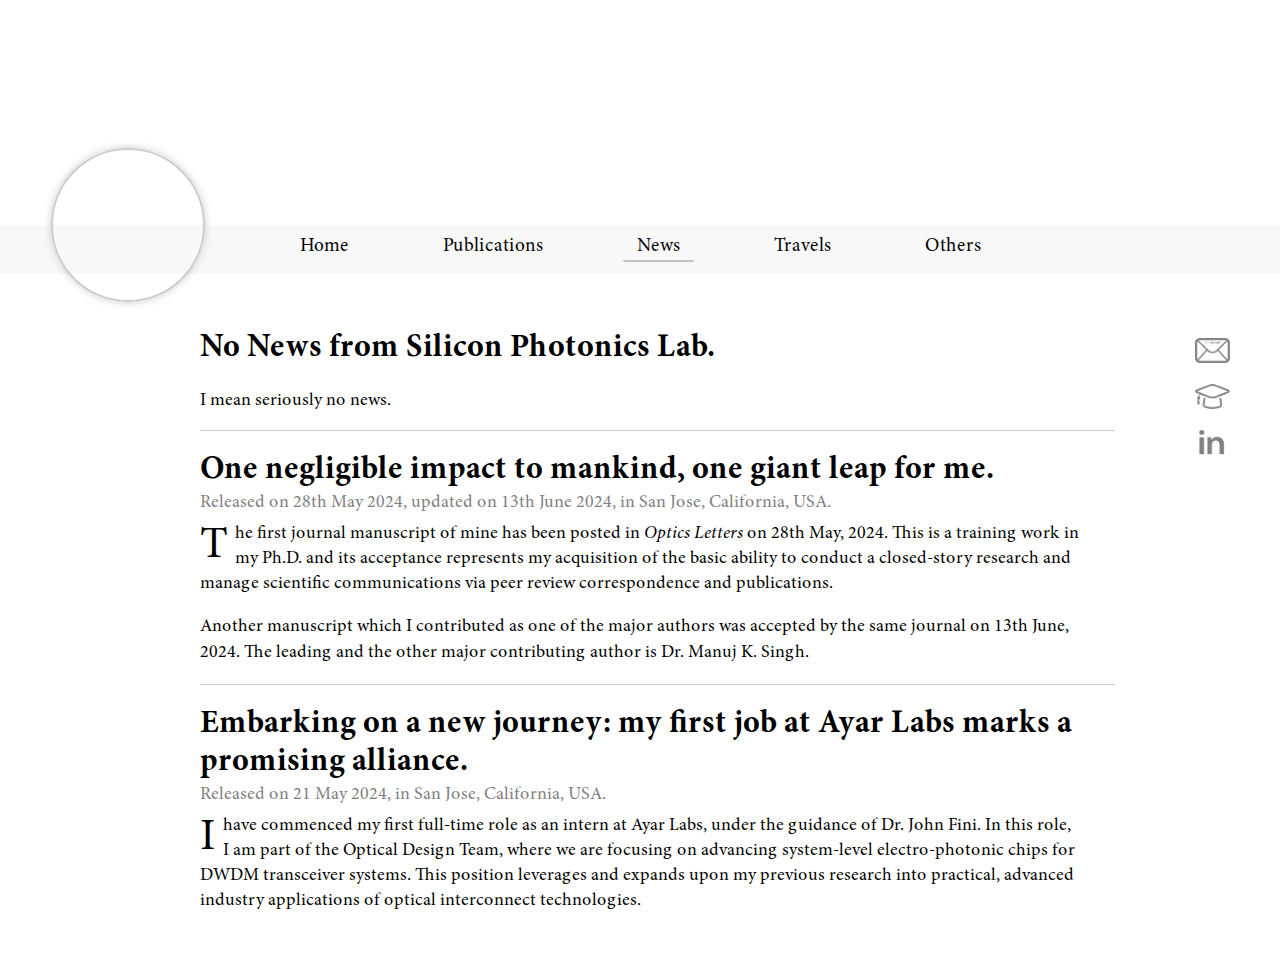
==== news/news.html @ a9f44f97 "correct errors and update OL filter" ====
<!DOCTYPE html>
<html lang="en">
<head>
<meta charset="UTF-8">
<title>Xinchang Zhang 张新畅</title>
<link rel="icon" href="../233.png" type="image/png">
<style>
    @font-face {
    font-family: 'myfont';
    src: url('../font/myfont-Regular.woff2') format('woff2');
    font-weight: normal;
    font-style: normal;
    }

    @font-face {
    font-family: 'myfont';
    src: url('../font/myfont-Bold.woff2') format('woff2');
    font-weight: bold;
    font-style: normal;
    }
    @font-face {
    font-family: 'myfont';
    src: url('../font/myfont-It.woff2') format('woff2');
    font-weight: normal;
    font-style: italic;
    }

    body, html {
        margin: 0;
        padding: 0;
        height: 100%;
        font-family: myfont, sans-serif; /* Set the font to Arial */
    }
    .hero {
        background-image: url('home/background_home_placeholder.png');
        height: 25%;
        background-position: center;
        background-repeat: no-repeat;
        background-size: cover;
        position: relative;
        display: flex;
        flex-direction: column;
        justify-content: center;
        align-items: center;
        color: white;
        font-size: 2em;
        text-align: center;
    }
    .hero p {
        margin: 0;
        padding: 0 0 10px 0; /* Adjust padding to reduce line space */
    }
    .hero h1 {
        margin: 0;
        padding: 0;
    }
   
    .profile-pic {
        position: absolute;
        top: 100%;
        left: 10%;
        transform: translate(-50%, -50%);
        border-radius: 50%;
        width: 150px;
        height: 150px;
        border: 2px solid #ccc; /* 添加淡灰色边框 */
        box-shadow: 0 0 8px #ccc; /* 添加淡灰色外发光效果 */
    }
    .hidden-text {
        display: none;
    }
    
    
    
    
    
        /* 网址导航 */
        nav {
            background: #f8f8f8;
            padding: 0px 10px;
            text-align: center;
            white-space: nowrap; /* Prevents wrapping of nav items by default */
        }
        nav a {
        position: relative;
        text-decoration: none;
        margin: 6px 30px; /*上下，左右*/
        padding: 4px 15px; /*文本与边框，内部概念*/
        color: black;
        font-size: 1.2em;
        border-radius: 4px;
        overflow: hidden; /* Ensures the pseudo-element doesn't extend outside the link */
        display: inline-block; /* Necessary for proper positioning of pseudo-elements */
        }
    


    /*控制按钮下方的bar*/
    nav a::before {
        content: '';
        position: absolute;
        bottom: 0px;
        left: 50%;
        background-color: black;
        transform: translateX(-50%) scaleX(0); /* 初始状态：中心压缩 */
        width: 100%; /* 设置宽度为100%，但初始状态由于scaleX(0)不可见 */
        height: 2.5px; /* 下划线的厚度 */
        transition: transform 0.3s ease, background-color 0.3s ease; /* 动画效果应用于变换属性和背景颜色 */
    }

    nav a:hover::before, nav a.active::before {
        transform: translateX(-50%) scaleX(1); /* 悬停或激活时展开 */
        background-color: #c3c2c2; /* 悬停或激活时颜色变黑 */
    }

    nav a:hover, nav a.active {
        text-decoration: none;  /* 也确保悬停或激活状态下没有下划线 */
        /*background-color: #c3c2c2;  /* 可选：在悬停或激活时更改背景颜色 */
    }

    nav a.active {
        background-color: transparent; /* Optional: remove the background color when active */
    }

    /* 设置一般的链接*/
    a {
            color:#1B457B; /* 设置链接颜色为蓝色 */
        }   

   

    .content {
        display: none; /* Initially hide all content */
        width: 950px; /* 设置固定宽度 */
    /*    max-width: 100%; /* 确保宽度不超过视口宽度 */
        overflow: hidden; /* 隐藏超出部分 */
        text-align: left; /* 文本左对齐 */
        padding: 35px; /* 添加内边距 */
        box-sizing: border-box; /* 包括内边距和边框在内的总宽度 */
        margin: 0 auto; /* 上下边距为0，自动调整左右边距来居中 */
        }

        .content p {
        font-size: 18px; /* 设置段落文本的字体大小 */
        }

        #home-content hr {
        width: 587px; /* 设置横线的宽度为600px */
        border: 0; /* 移除默认边框 */
        height: 1.5px; /* 设置横线的高度 */
        background-color: #ccc; /* 设置横线的颜色 */
        margin: 20px auto; /* 上下边距为20px，水平居中 */
        }

        .secondary-hr {
        width: 950px; /* 设置横线的宽度为600px */
        border: 0; /* 移除默认边框 */
        height: 1px; /* 设置横线的高度 */
        background-color: #ccc; /* 设置横线的颜色 */
        margin: 10px auto; /* 上下边距为20px，水平居中 */
        }




    .active-content {
        display: block; /* Only show active content */
    }
    /* Media Query to handle resizing and wrapping */
    @media (max-width: 700px) {
        nav {
            white-space: normal; /* Allow wrapping */
        }
        nav a {
            display: inline-block; /* Ensures proper line breaks */
            width: 35%; /* Adjust width to ensure two items per line */
        }
    }
    .tooltip {
        position: absolute;
        background-color: black;
        color: white;
        padding: 5px 10px;
        border-radius: 6px;
        display: none; /* Initially hide the tooltip */
        z-index: 1000;
        left: 150%; /* Adjust based on tooltip position */
        top: -10px; /* Adjust based on tooltip position */
    }

    /* Paper的容器*/
    .content-box {
        width: 950px; /* 设置容器的宽度 */
        margin: 0 auto; /* 居中显示 */
        position: relative; /* 设置相对定位，便于内部元素定位 */
        padding: 0px; /* 添加内边距 */
        box-sizing: border-box; /* 边框和内边距包含在宽度内 */
        display: flex; /* 使用flex布局 */
        align-items: flex-start; /* 子项沿交叉轴的起点对齐 */
    }

    .text-content {
        max-width: 710px; /* 设置文本最大宽度 */
    }

    .right-aligned-image {
        margin-left: auto; /* 设置左边距为自动，推动图片到右边 */
        margin-right: 40px; /* 自动左边距推动到右边 */
        width: 180px; /* 设置图片宽度，根据实际需要调整 */
    }
   

    
/* 分章节样式调整 */

#home-content p {
    line-height: 1.6; /* 通常的好的行间距从1.4到1.6不等 */
}


#publications-content h1 {
    margin-bottom: 5px; /* 默认可能是20px或更多，根据需要调整 */
    /* margin-top: auto  */

}

.publication-info {
    font-size: 0.2em;
    color: grey;
    text-align: left;
    margin-top: -20px; /* Adjust as needed to align properly */
    margin-bottom: -10px; /* Space before the article starts */
}

.news-body .large-initial {
    font-size: 2.5em; /* Adjust size as needed */
    float: left;
    line-height: 1.1;
    margin-right: 7px; /* Space between the large initial and rest of the text */
    color: black; /* Optional: change the color if needed */
}

.news-body {
    line-height: 1.4;  /* This sets the line spacing. Adjust the value as needed. */
}

.nav-logos {
    position: fixed; /* 固定定位，使logos总是可见 */
    right: 50px;     /* 距离屏幕右侧10px */
    top: 37.5%;        /* 距离屏幕顶部20%的位置开始 */
    display: flex;
    flex-direction: column; /* 让logo竖直排列 */
    align-items: center;    /* 中心对齐logo */
    z-index: 1000;          /* 确保logo在最前面 */
}

.nav-logos img {
    margin-bottom: 15px; /* logo之间的垂直间距 */
    width: auto;         /* 设定logo的宽度 */
    height: 25px;        /* 自动调整高度以保持比例 */
}
    
</style>
<script>

window.onload = function() {
    // Ensure the publications content is shown when the page loads
    showContent('news');  
    updateActiveLink('news');
};
window.onhashchange = function() {
    route();  // 当URL哈希改变时，重新路由以更新内容
};





function route() {
    var hash = window.location.hash.slice(1) || 'home'; // 从哈希中移除'#'并设置默认为'home'
    hideAllContents();
    showContent(hash);
    updateActiveLink(hash);
}

function hideAllContents() {
    document.querySelectorAll('.content').forEach(content => {
        content.classList.remove('active-content');
    });
}

function showContent(page) {
    var contentId = page + '-content';
    var content = document.getElementById(contentId);
    if(content) {
        content.classList.add('active-content');
    }

    // 控制背景图和标题显示
    if (page === 'home') {
        changeBackground('../home/background_home.png');
        document.querySelector('.hero p').style.display = 'block';
        document.querySelector('.hero h1').style.display = 'block';
    } else {
        changeBackground('../'+ page + '/background_' + page + '.jpg');
        document.querySelector('.hero p').style.display = 'none';
        document.querySelector('.hero h1').style.display = 'none';
    }
}

function updateActiveLink(page) {
    var links = document.querySelectorAll('nav a');
    links.forEach(link => {
        if (link.href.includes(page)) { // Check if the link href includes the page hash or identifier
            link.classList.add('active');
        } else {
            link.classList.remove('active');
        }
    });
}


function changeLanguage(language) {
    alert('Language changed to ' + language);
}


function changeBackground(imageFile) {
    document.querySelector('.hero').style.backgroundImage = "url('" + imageFile + "')";
}


function updateActiveLink(page) {
    var links = document.querySelectorAll('nav a');
    links.forEach(link => {
        if(link.id === page + '-link') {
            link.classList.add('active');
        } else {
            link.classList.remove('active');
        }
    });
}


function checkNavWrap() {
    var nav = document.querySelector('nav');
    var profilePic = document.querySelector('.profile-pic');
    if (nav.getBoundingClientRect().left < profilePic.getBoundingClientRect().right) {
        nav.style.flexWrap = 'wrap'; // Apply wrap if overlapping
    }
}
var hoverTimer; // Timer to check hover duration

function showTooltip(event) {
    hoverTimer = setTimeout(function() {
        var tooltip = document.createElement('div');
        tooltip.className = 'tooltip';
        tooltip.textContent = 'This photo was taken at Boeing Everett Factory, Everett, WA. The background is the vertical stabilizer of B747-8F airplane.';
        document.body.appendChild(tooltip);
        tooltip.style.display = 'block';
        tooltip.style.left = event.clientX + 'px';
        tooltip.style.top = (event.clientY - 40) + 'px'; // Position slightly above the cursor
    }, 3000); // 3000 milliseconds equals 3 seconds
}

function hideTooltip() {
    clearTimeout(hoverTimer); // Clear the timer when mouse moves away
    var tooltips = document.querySelectorAll('.tooltip');
    tooltips.forEach(function(tooltip) {
        tooltip.remove(); // Remove the tooltip from DOM
    });
}
</script>
</head>
<body>
<div class="hero">
    <img src="../home/profilephoto.jpg" alt="Profile Photo" class="profile-pic" onmouseover="showTooltip(event)" onmouseout="hideTooltip()">
    <p>Welcome to visit the homepage of</p>
    <h1>XINCHANG ZHANG</h1>
</div>

<div class="nav-logos" style=" flex-direction: column;">
    <a href="mailto: xinchangece@gmail.com" target="_blank"><img src="../general_elements/email.png" alt="Email Logo"></a>
    <a href="https://scholar.google.com/citations?hl=en&user=9fIvuNIAAAAJ&view_op=list_works&sortby=pubdate" target="_blank"><img src="../general_elements/gs.png" alt="GS Logo"></a>
    <a href="https://www.linkedin.com/in/xinchang-zhang-82a285232?utm_source=share&utm_campaign=share_via&utm_content=profile&utm_medium=ios_app" target="_blank"><img src="../general_elements/in.png" alt="LinkedIn Logo"></a>
</div>

<!--格式声明内容结束  格式声明内容结束  格式声明内容结束  格式声明内容结束  格式声明内容结束  格式声明内容结束  格式声明内容结束  格式声明内容结束  格式声明内容结束  格式声明内容结束  格式声明内容结束  格式声明内容结束  格式声明内容结束  格式声明内容结束-->
<!--格式声明内容结束  格式声明内容结束  格式声明内容结束  格式声明内容结束  格式声明内容结束  格式声明内容结束  格式声明内容结束  格式声明内容结束  格式声明内容结束  格式声明内容结束  格式声明内容结束  格式声明内容结束  格式声明内容结束  格式声明内容结束-->
<!--格式声明内容结束  格式声明内容结束  格式声明内容结束  格式声明内容结束  格式声明内容结束  格式声明内容结束  格式声明内容结束  格式声明内容结束  格式声明内容结束  格式声明内容结束  格式声明内容结束  格式声明内容结束  格式声明内容结束  格式声明内容结束-->
<!--格式声明内容结束  格式声明内容结束  格式声明内容结束  格式声明内容结束  格式声明内容结束  格式声明内容结束  格式声明内容结束  格式声明内容结束  格式声明内容结束  格式声明内容结束  格式声明内容结束  格式声明内容结束  格式声明内容结束  格式声明内容结束-->
<!--格式声明内容结束  格式声明内容结束  格式声明内容结束  格式声明内容结束  格式声明内容结束  格式声明内容结束  格式声明内容结束  格式声明内容结束  格式声明内容结束  格式声明内容结束  格式声明内容结束  格式声明内容结束  格式声明内容结束  格式声明内容结束-->
<!--格式声明内容结束  格式声明内容结束  格式声明内容结束  格式声明内容结束  格式声明内容结束  格式声明内容结束  格式声明内容结束  格式声明内容结束  格式声明内容结束  格式声明内容结束  格式声明内容结束  格式声明内容结束  格式声明内容结束  格式声明内容结束-->


         <!--增加新页面：参考这里的test格式，并修改对应所有的test字样-->
<nav>
    <a href="../index.html" id="home-link">Home</a>
    <a href="../publications/publications.html" id="publications-link">Publications</a>
    <a href="../news/news.html" id="news-link">News</a>
    <a href="../travels/travels.html" id="travels-link">Travels</a>
    <a href="../others/others.html" id="others-link">Others</a>


    <!-- <a href="#test" id="test-link">Test</a> -->

</nav>




<!--News Page Text   News Page Text   News Page Text   News Page Text-->
<!--News Page Text   News Page Text   News Page Text   News Page Text--> 
<!--News Page Text   News Page Text   News Page Text   News Page Text--> 

<div id="news-content" class="content">
    <h1>No News from Silicon Photonics Lab.</h1>
    <p>I mean seriously no news.</p>

    <hr class="secondary-hr">

    <h1>One negligible impact to mankind, one giant leap for me.</h1>
    <p class="publication-info">Released on 28th May 2024, updated on 13th June 2024, in San Jose, California, USA.</p>
    <p class="news-body"><span class="large-initial">T</span>he first journal manuscript of mine has been posted in <i>Optics Letters</i> on 28th May, 2024. This is a training work in my Ph.D. and its acceptance represents my acquisition of the basic ability to conduct a closed-story research and manage scientific communications via peer review correspondence and publications. </p>
    <p class="news-body">Another manuscript which I contributed as one of the major authors was accepted by the same journal on 13th June, 2024. The leading and the other major contributing author is Dr. Manuj K. Singh.</p>

    <hr class="secondary-hr">

    <h1>Embarking on a new journey: my first job at Ayar Labs marks a promising alliance.</h1>
    <p class="publication-info">Released on 21 May 2024, in San Jose, California, USA.</p>
    <p class="news-body"><span class="large-initial">I</span> have commenced my first full-time role as an intern at Ayar Labs, under the guidance of Dr. John Fini. In this role, I am part of the Optical Design Team, where we are focusing on advancing system-level electro-photonic chips for DWDM transceiver systems. This position leverages and expands upon my previous research into practical, advanced industry applications of optical interconnect technologies.</p>
</div>

</body>
</html>
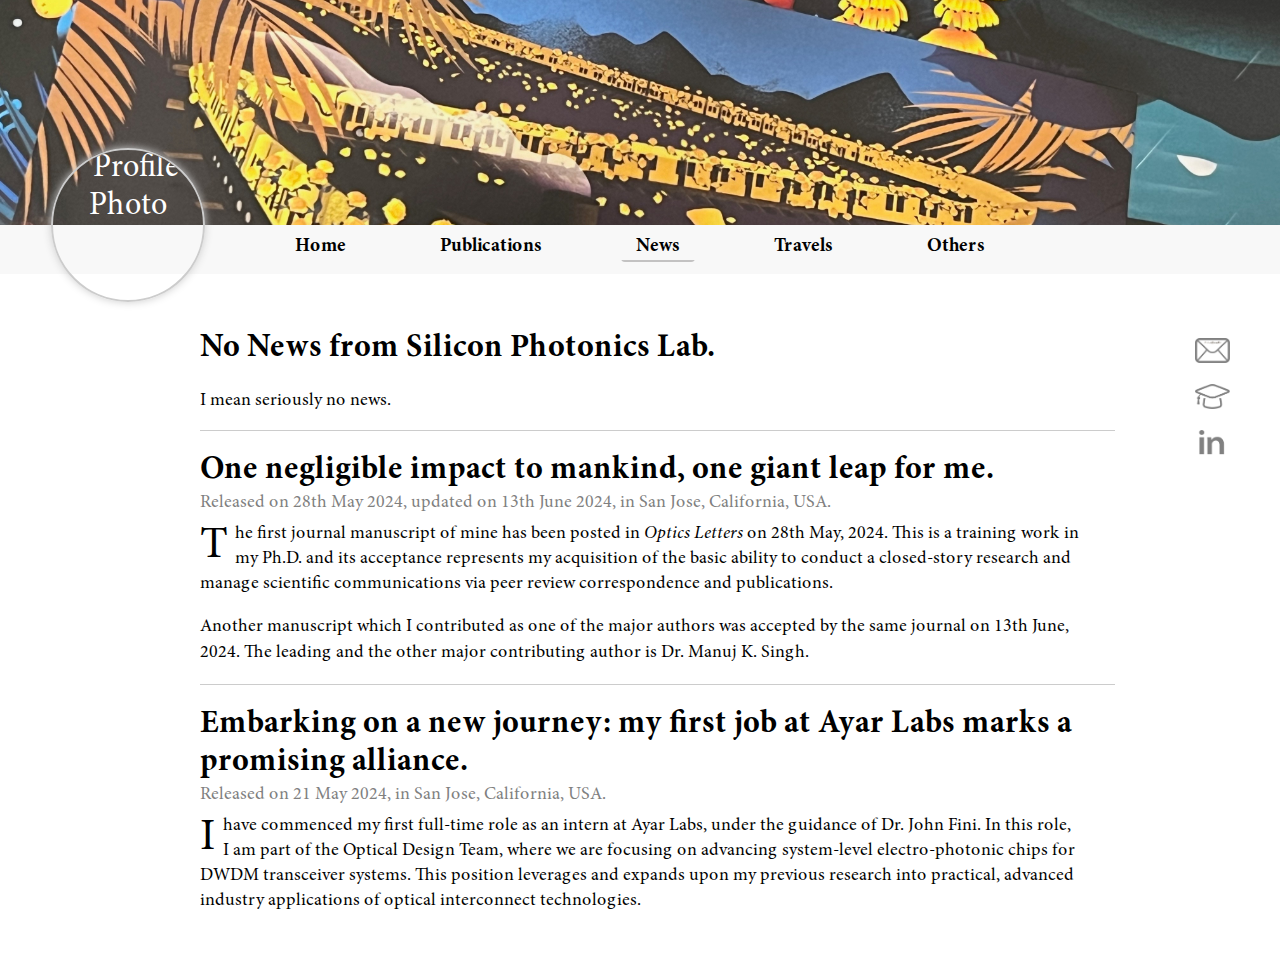
==== commit 930a8a50: "udpate apperance" ====
--- a/news/news.html
+++ b/news/news.html
@@ -394,14 +394,13 @@
 
 
          <!--增加新页面：参考这里的test格式，并修改对应所有的test字样-->
+
 <nav>
-    <a href="../index.html" id="home-link">Home</a>
-    <a href="../publications/publications.html" id="publications-link">Publications</a>
-    <a href="../news/news.html" id="news-link">News</a>
-    <a href="../travels/travels.html" id="travels-link">Travels</a>
-    <a href="../others/others.html" id="others-link">Others</a>
-
-
+    <a href="../index.html" id="home-link"><strong>Home</strong></a>
+    <a href="../publications/publications.html" id="publications-link"><strong>Publications</strong></a>
+    <a href="../news/news.html" id="news-link"><strong>News</strong></a>
+    <a href="../travels/travels.html" id="travels-link"><strong>Travels</strong></a>
+    <a href="../others/others.html" id="others-link"><strong>Others</strong></a>
     <!-- <a href="#test" id="test-link">Test</a> -->
 
 </nav>
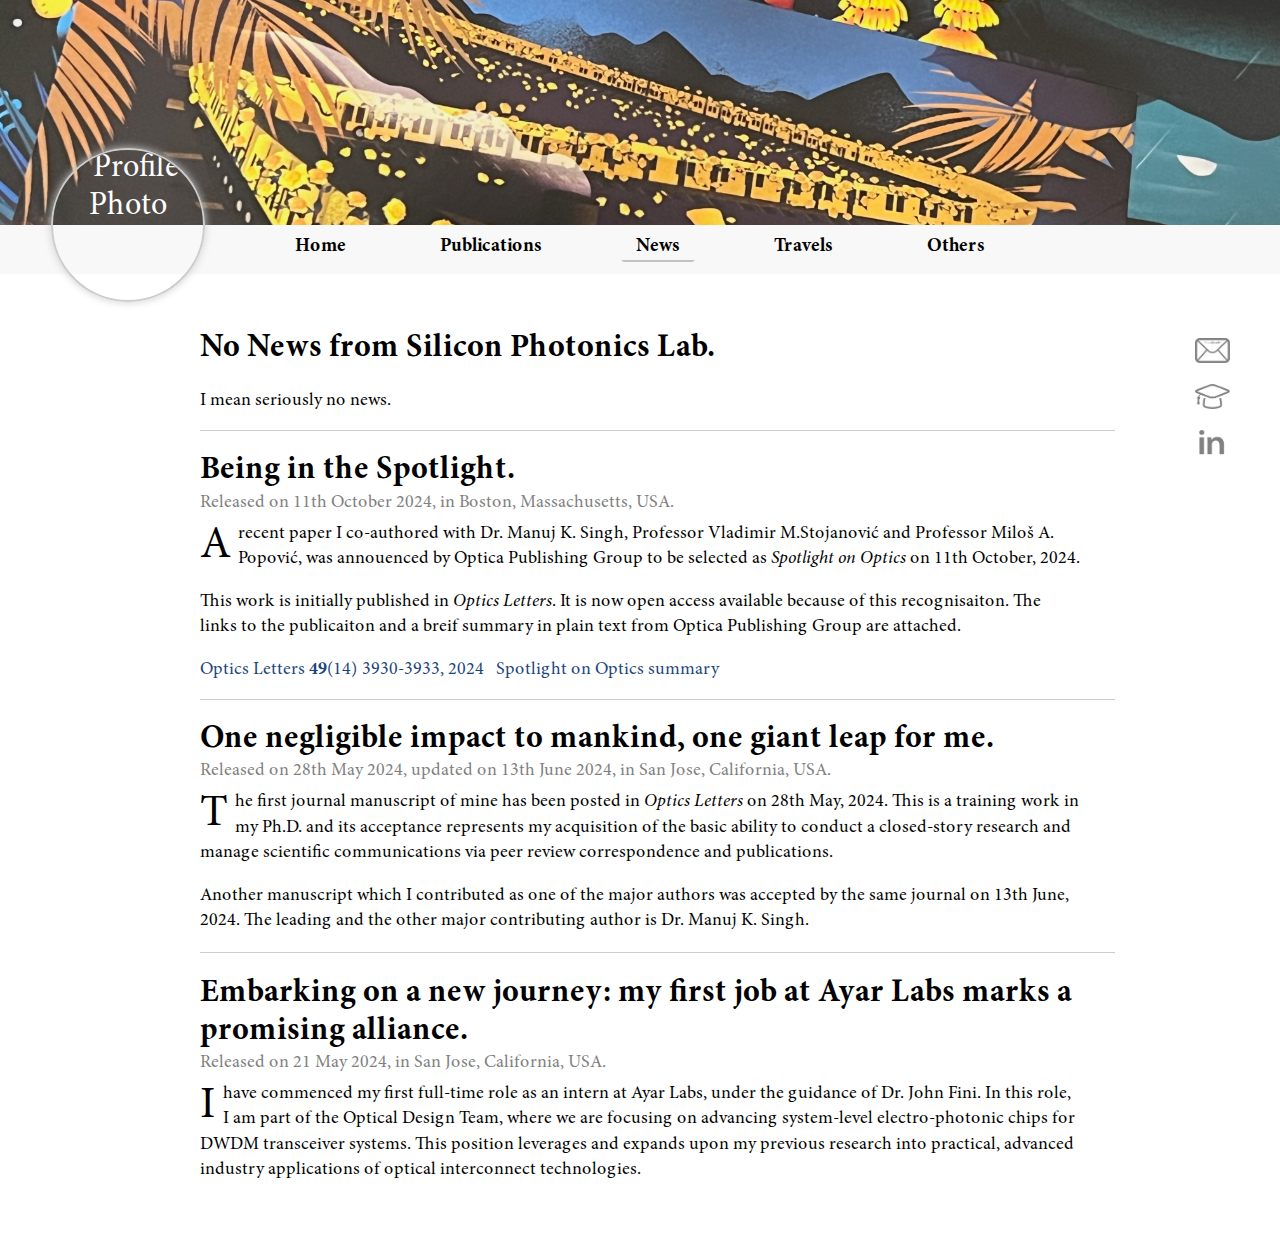
==== commit 6e0fc759: "add news of Spolt-on-optics" ====
--- a/news/news.html
+++ b/news/news.html
@@ -418,6 +418,15 @@
 
     <hr class="secondary-hr">
 
+    <h1>Being in the Spotlight.</h1>
+    <p class="publication-info">Released on 11th October 2024, in Boston, Massachusetts, USA.</p>
+    <p class="news-body"><span class="large-initial">A</span> recent paper I co-authored with Dr. Manuj K. Singh, Professor Vladimir M.Stojanović and Professor Miloš A. Popović, was annouenced by Optica Publishing Group to be selected as <i>Spotlight on Optics</i> on 11th October, 2024. </p>
+    <p class="news-body">This work is initially published in <i>Optics Letters</i>. It is now open access available because of this recognisaiton. The links to the publicaiton and a breif summary in plain text from Optica Publishing Group are attached. </p>
+    <p><a href="https://doi.org/10.1364/OL.528080" target="_blank" style="text-decoration: none;">Optics Letters <strong>49</strong>(14) 3930-3933, 2024</a> &nbsp; <a href="https://opg.optica.org/spotlight/summary.cfm?id=553189" target="_blank" style="text-decoration: none;"> Spotlight on Optics summary</a></p>
+    
+
+    <hr class="secondary-hr">
+
     <h1>One negligible impact to mankind, one giant leap for me.</h1>
     <p class="publication-info">Released on 28th May 2024, updated on 13th June 2024, in San Jose, California, USA.</p>
     <p class="news-body"><span class="large-initial">T</span>he first journal manuscript of mine has been posted in <i>Optics Letters</i> on 28th May, 2024. This is a training work in my Ph.D. and its acceptance represents my acquisition of the basic ability to conduct a closed-story research and manage scientific communications via peer review correspondence and publications. </p>
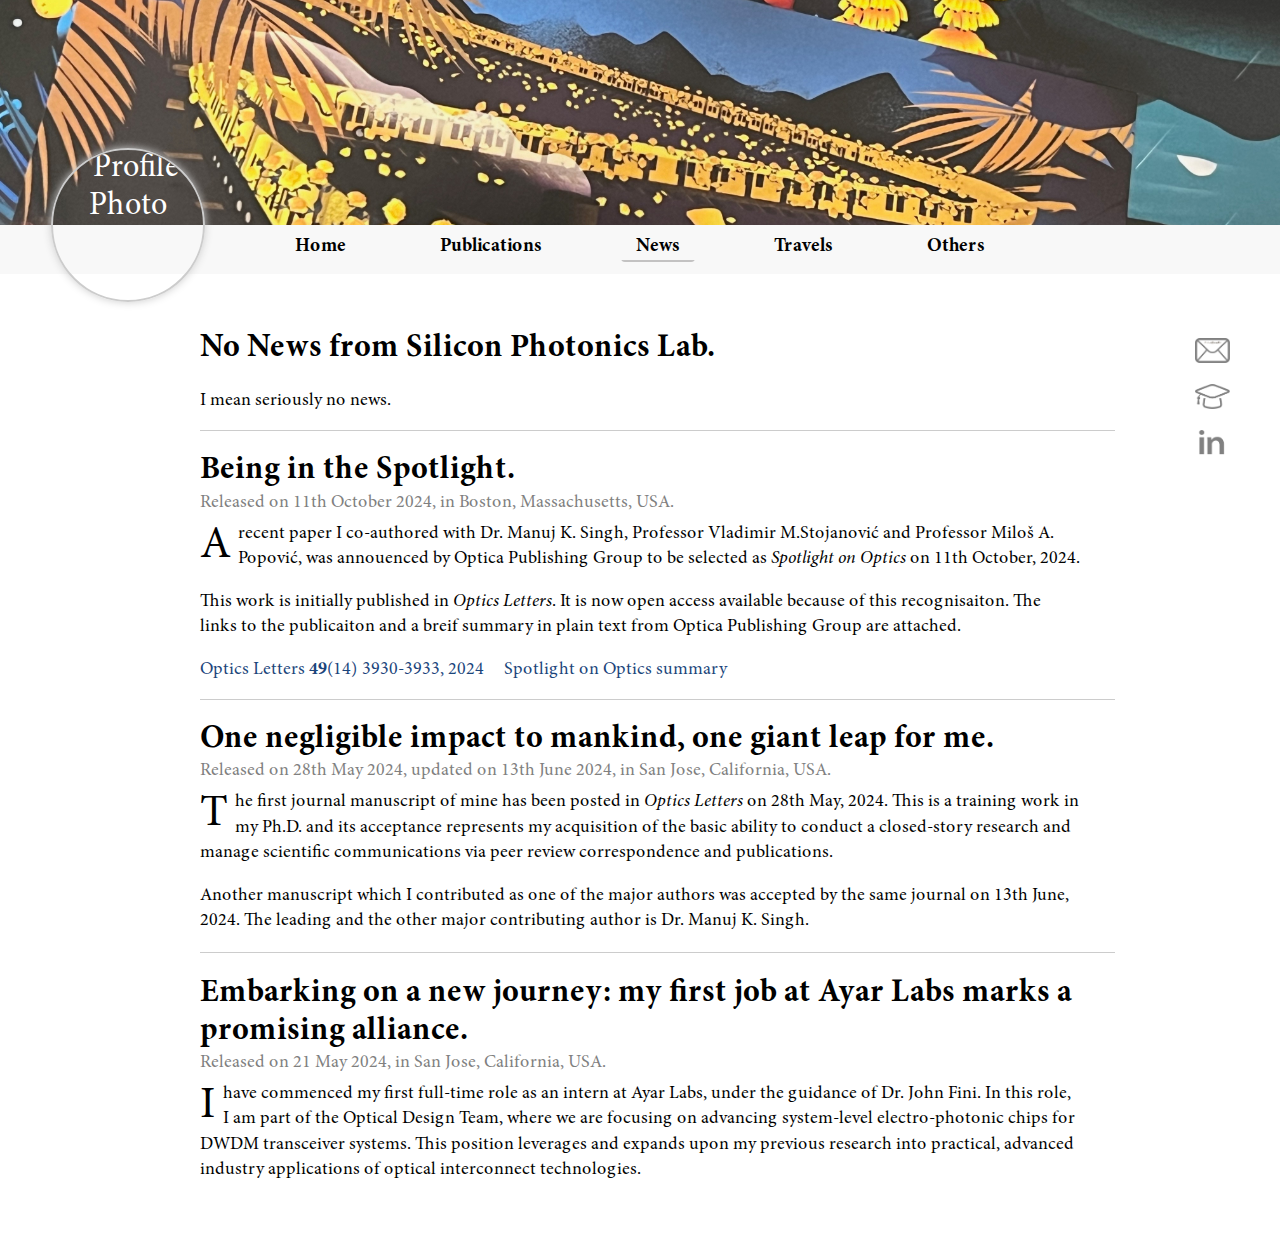
==== commit 96045449: "maintaining" ====
--- a/news/news.html
+++ b/news/news.html
@@ -422,7 +422,7 @@
     <p class="publication-info">Released on 11th October 2024, in Boston, Massachusetts, USA.</p>
     <p class="news-body"><span class="large-initial">A</span> recent paper I co-authored with Dr. Manuj K. Singh, Professor Vladimir M.Stojanović and Professor Miloš A. Popović, was annouenced by Optica Publishing Group to be selected as <i>Spotlight on Optics</i> on 11th October, 2024. </p>
     <p class="news-body">This work is initially published in <i>Optics Letters</i>. It is now open access available because of this recognisaiton. The links to the publicaiton and a breif summary in plain text from Optica Publishing Group are attached. </p>
-    <p><a href="https://doi.org/10.1364/OL.528080" target="_blank" style="text-decoration: none;">Optics Letters <strong>49</strong>(14) 3930-3933, 2024</a> &nbsp; <a href="https://opg.optica.org/spotlight/summary.cfm?id=553189" target="_blank" style="text-decoration: none;"> Spotlight on Optics summary</a></p>
+    <p><a href="https://doi.org/10.1364/OL.528080" target="_blank" style="text-decoration: none;">Optics Letters <strong>49</strong>(14) 3930-3933, 2024</a> &nbsp; &nbsp; <a href="https://opg.optica.org/spotlight/summary.cfm?id=553189" target="_blank" style="text-decoration: none;"> Spotlight on Optics summary</a></p>
     
 
     <hr class="secondary-hr">
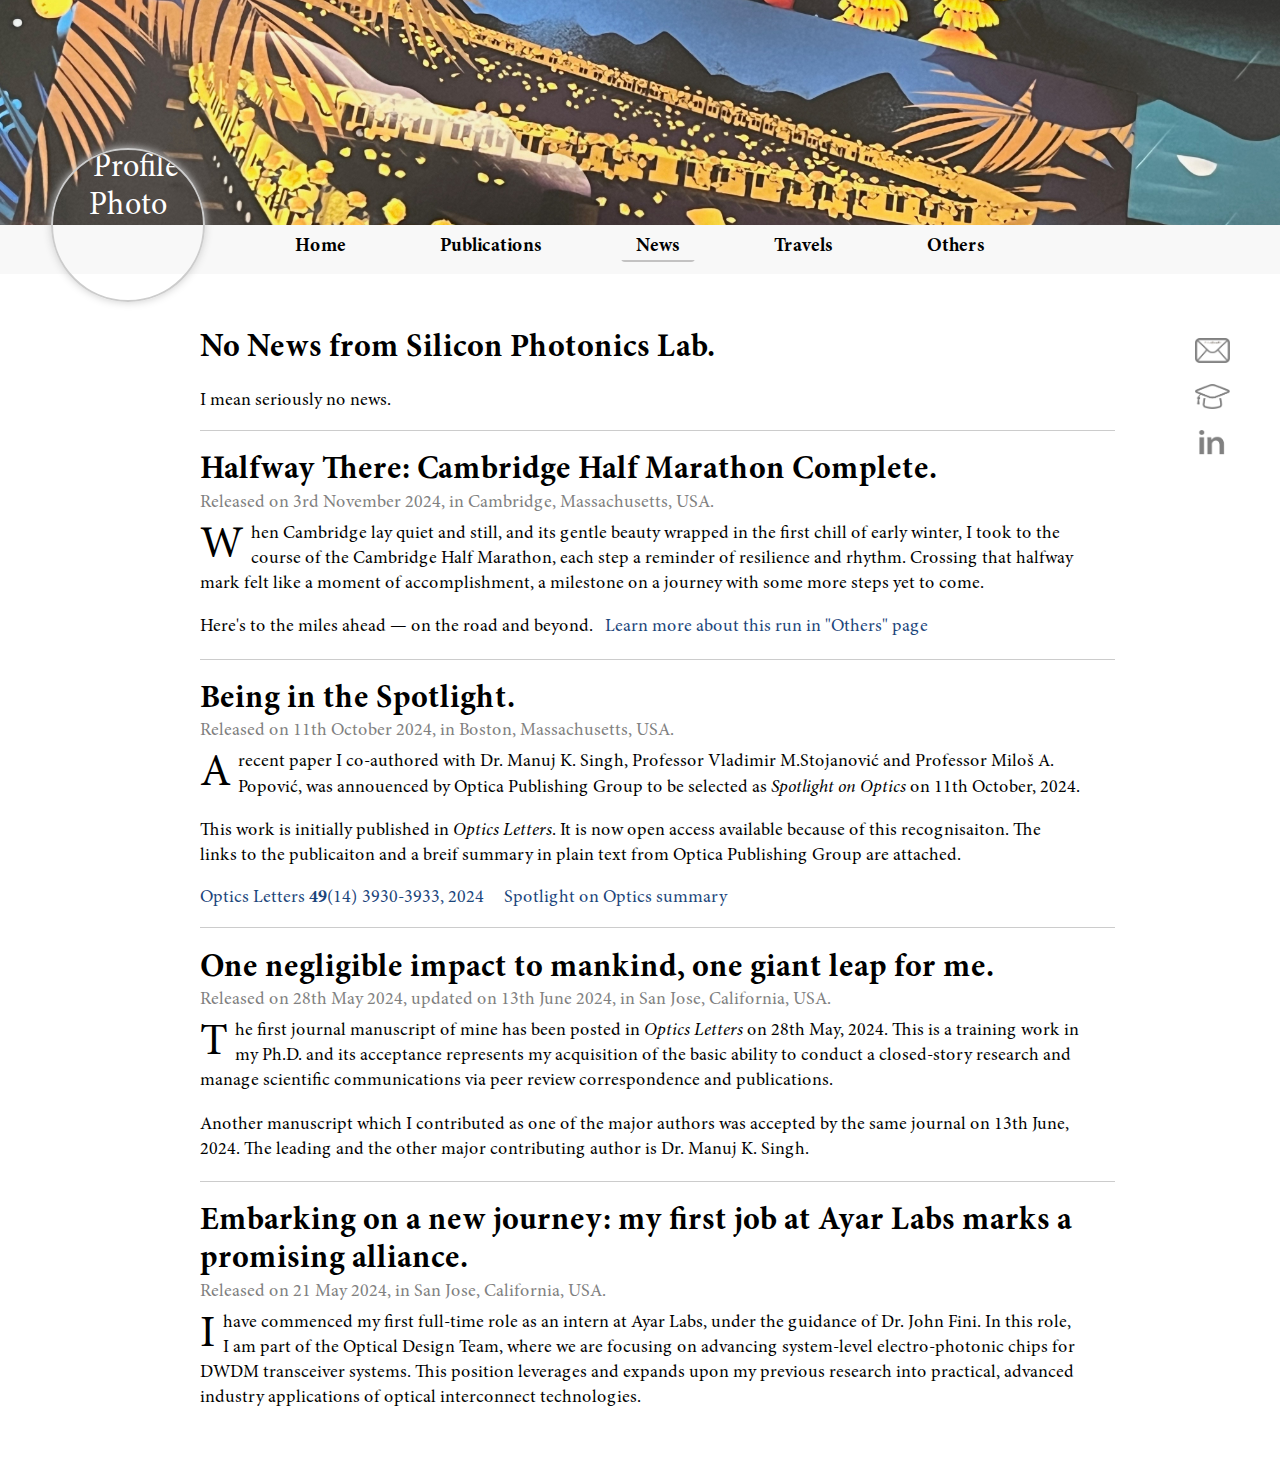
==== commit cd051e7a: "marathon news" ====
--- a/news/news.html
+++ b/news/news.html
@@ -416,6 +416,23 @@
     <h1>No News from Silicon Photonics Lab.</h1>
     <p>I mean seriously no news.</p>
 
+    <!-- <hr class="secondary-hr">
+
+    <h1>Halfway There: In the Name of Master of Science.</h1>
+    <p class="publication-info">Released on 9th November 2024, in Toronto, Ontario, Canada.</p>
+    <p class="news-body"><span class="large-initial">W</span>hen Cambridge lay quiet and still, and its gentle beauty wrapped in the first chill of early winter, I took to the course of the Cambridge Half Marathon, each step a reminder of resilience and rhythm. Crossing that halfway mark felt like a moment of accomplishment, a milestone on a journey with some more steps yet to come.</p>
+    <p class="news-body">Here's to the miles ahead — on the road and beyond. &nbsp; <a href="https://doi.org/10.1364/OL.528080" target="_blank" style="text-decoration: none;">Learn more about this run in "Others" page</a></p>
+     -->
+
+    <hr class="secondary-hr">
+
+    <h1>Halfway There: Cambridge Half Marathon Complete.</h1>
+    <p class="publication-info">Released on 3rd November 2024, in Cambridge, Massachusetts, USA.</p>
+    <p class="news-body"><span class="large-initial">W</span>hen Cambridge lay quiet and still, and its gentle beauty wrapped in the first chill of early winter, I took to the course of the Cambridge Half Marathon, each step a reminder of resilience and rhythm. Crossing that halfway mark felt like a moment of accomplishment, a milestone on a journey with some more steps yet to come.</p>
+    <p class="news-body">Here's to the miles ahead — on the road and beyond. &nbsp; <a href="https://doi.org/10.1364/OL.528080" target="_blank" style="text-decoration: none;">Learn more about this run in "Others" page</a></p>
+    
+    
+
     <hr class="secondary-hr">
 
     <h1>Being in the Spotlight.</h1>
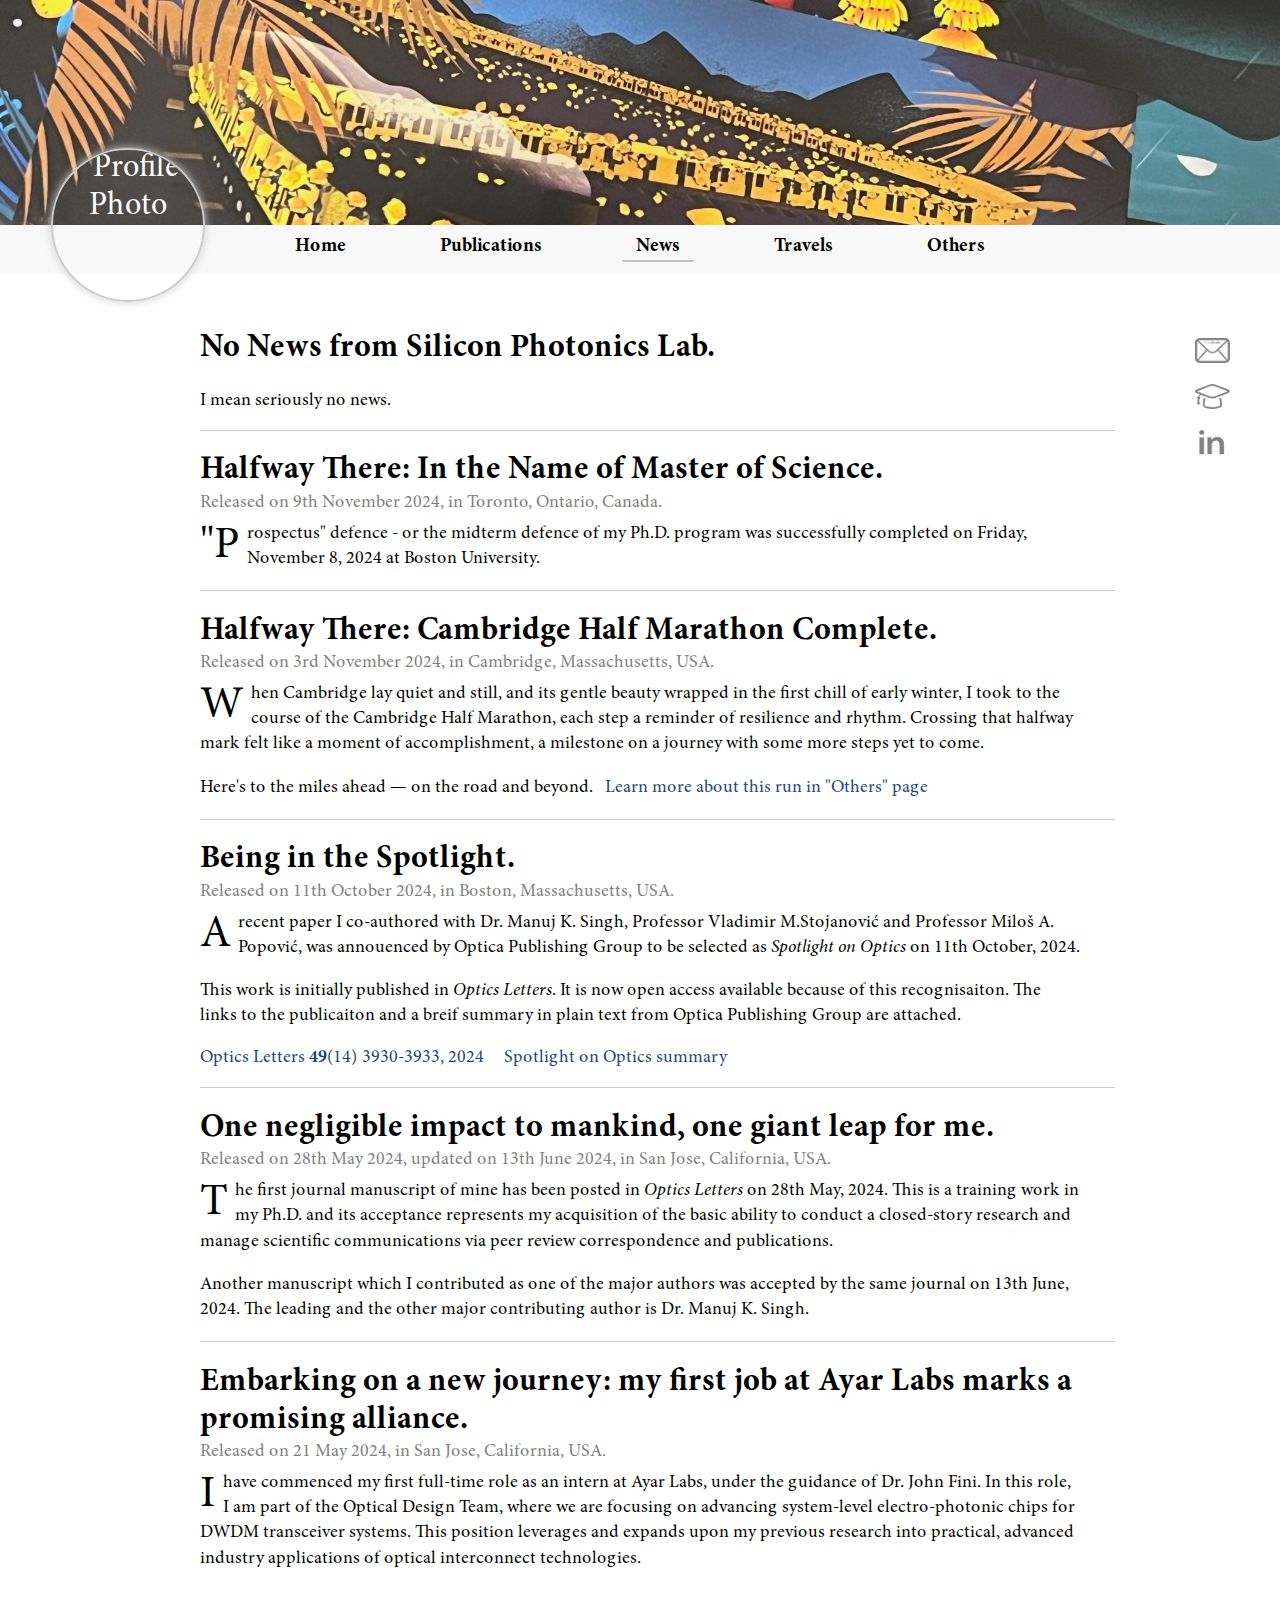
==== commit 1661825e: "add defence news" ====
--- a/news/news.html
+++ b/news/news.html
@@ -416,13 +416,12 @@
     <h1>No News from Silicon Photonics Lab.</h1>
     <p>I mean seriously no news.</p>
 
-    <!-- <hr class="secondary-hr">
+    <hr class="secondary-hr">
 
     <h1>Halfway There: In the Name of Master of Science.</h1>
     <p class="publication-info">Released on 9th November 2024, in Toronto, Ontario, Canada.</p>
-    <p class="news-body"><span class="large-initial">W</span>hen Cambridge lay quiet and still, and its gentle beauty wrapped in the first chill of early winter, I took to the course of the Cambridge Half Marathon, each step a reminder of resilience and rhythm. Crossing that halfway mark felt like a moment of accomplishment, a milestone on a journey with some more steps yet to come.</p>
-    <p class="news-body">Here's to the miles ahead — on the road and beyond. &nbsp; <a href="https://doi.org/10.1364/OL.528080" target="_blank" style="text-decoration: none;">Learn more about this run in "Others" page</a></p>
-     -->
+    <p class="news-body"><span class="large-initial">"P</span>rospectus" defence - or the midterm defence of my Ph.D. program was successfully completed on Friday, November 8, 2024 at Boston University. </p>
+    
 
     <hr class="secondary-hr">
 
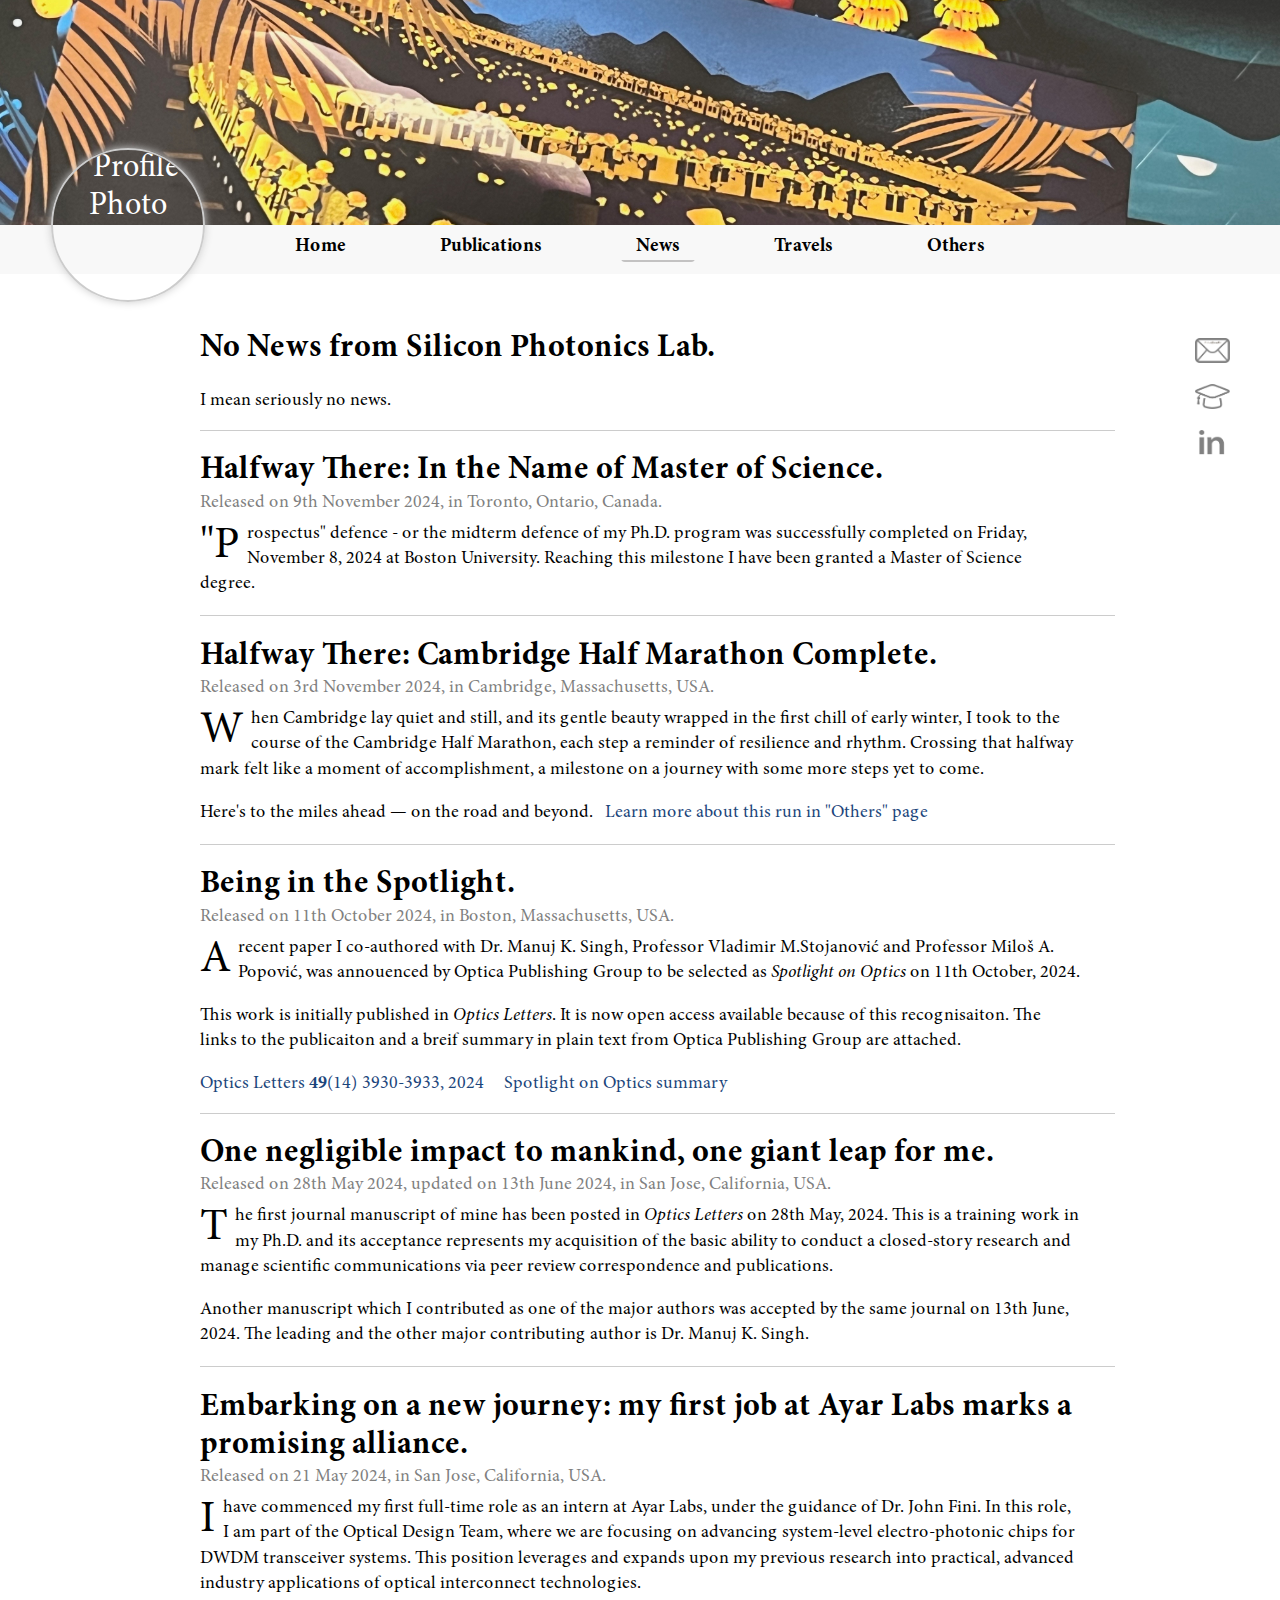
==== commit b94ce906: "add degrees" ====
--- a/news/news.html
+++ b/news/news.html
@@ -420,7 +420,7 @@
 
     <h1>Halfway There: In the Name of Master of Science.</h1>
     <p class="publication-info">Released on 9th November 2024, in Toronto, Ontario, Canada.</p>
-    <p class="news-body"><span class="large-initial">"P</span>rospectus" defence - or the midterm defence of my Ph.D. program was successfully completed on Friday, November 8, 2024 at Boston University. </p>
+    <p class="news-body"><span class="large-initial">"P</span>rospectus" defence - or the midterm defence of my Ph.D. program was successfully completed on Friday, November 8, 2024 at Boston University. Reaching this milestone I have been granted a Master of Science degree.</p>
     
 
     <hr class="secondary-hr">
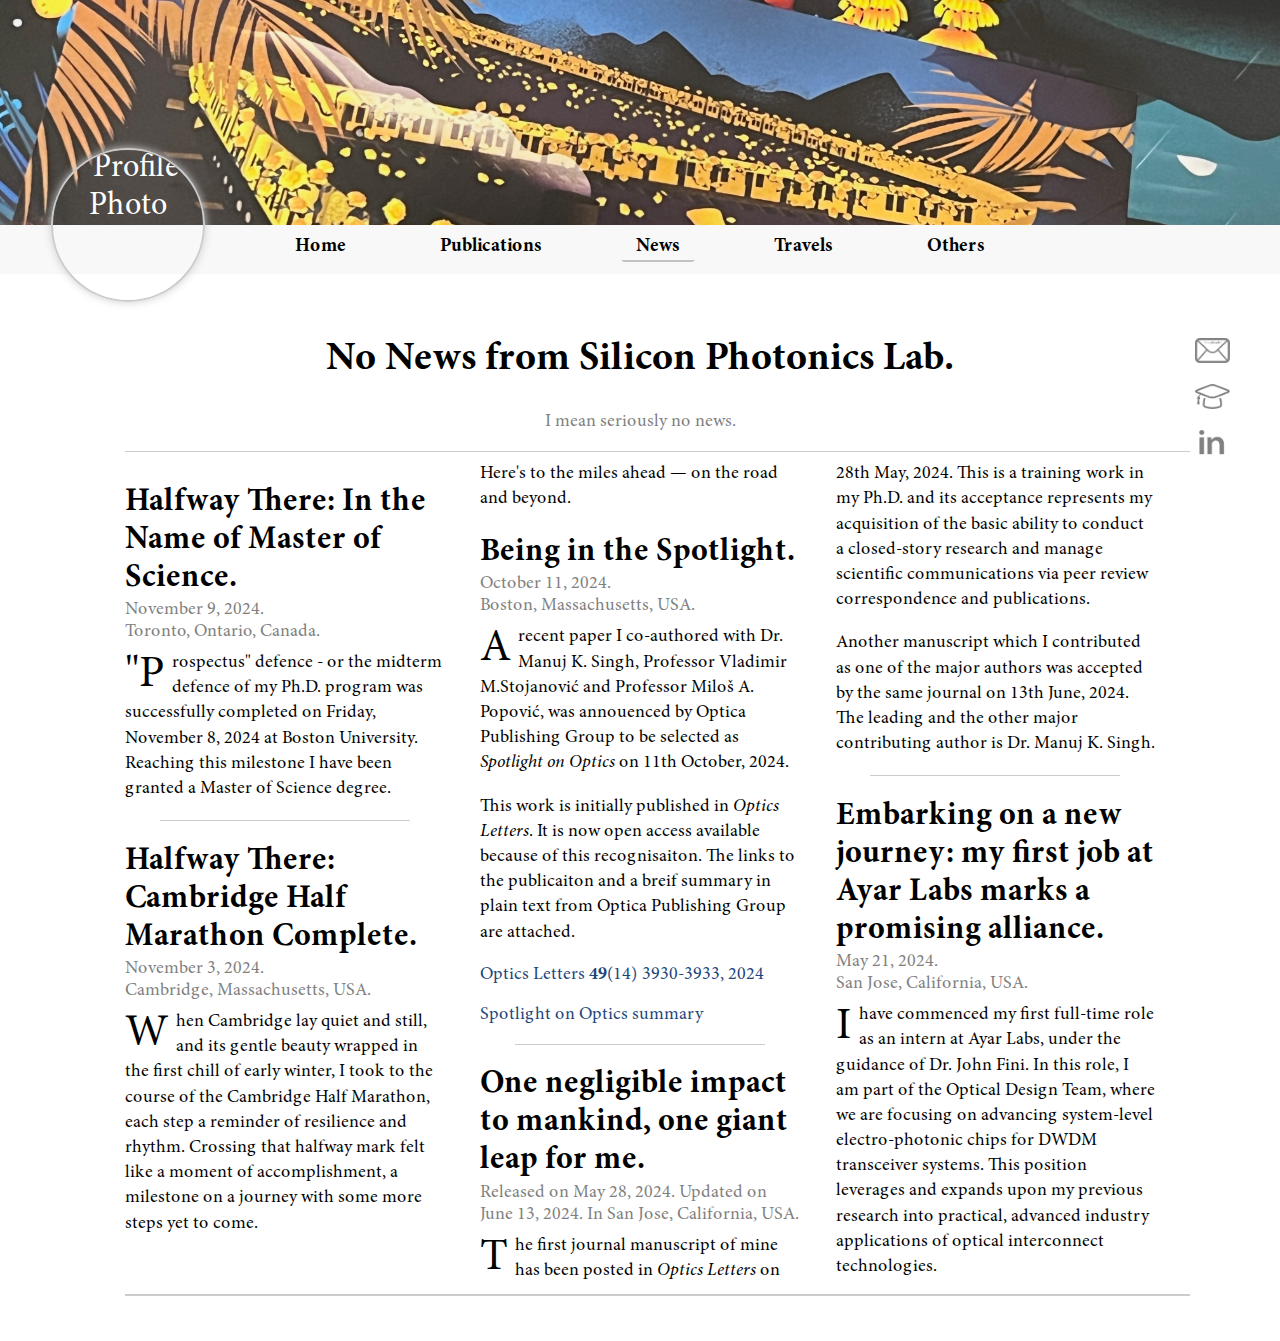
==== commit b0c6d438: "style change" ====
--- a/news/news.html
+++ b/news/news.html
@@ -54,6 +54,19 @@
         margin: 0;
         padding: 0;
     }
+
+    .three-column {
+    column-count: 3;
+    column-gap: 36px;
+    text-align: left;
+    }
+
+    .two-column {
+    column-count: 2;
+    column-gap: 36px;
+    text-align: left;
+    }
+
    
     .profile-pic {
         position: absolute;
@@ -131,7 +144,7 @@
 
     .content {
         display: none; /* Initially hide all content */
-        width: 950px; /* 设置固定宽度 */
+        width: 1100px; /* 设置固定宽度 */
     /*    max-width: 100%; /* 确保宽度不超过视口宽度 */
         overflow: hidden; /* 隐藏超出部分 */
         text-align: left; /* 文本左对齐 */
@@ -153,12 +166,21 @@
         }
 
         .secondary-hr {
-        width: 950px; /* 设置横线的宽度为600px */
+        width: 1100px; /* 设置横线的宽度为600px */
+        border: 0; /* 移除默认边框 */
+        height: 1.6px; /* 设置横线的高度 */
+        background-color: #ccc; /* 设置横线的颜色 */
+        margin: 10px auto; /* 上下边距为20px，水平居中 */
+        }
+
+        .third-hr {
+        width: 250px; /* 设置横线的宽度为600px */
         border: 0; /* 移除默认边框 */
         height: 1px; /* 设置横线的高度 */
         background-color: #ccc; /* 设置横线的颜色 */
         margin: 10px auto; /* 上下边距为20px，水平居中 */
         }
+
 
 
 
@@ -413,9 +435,47 @@
 <!--News Page Text   News Page Text   News Page Text   News Page Text--> 
 
 <div id="news-content" class="content">
-    <h1>No News from Silicon Photonics Lab.</h1>
-    <p>I mean seriously no news.</p>
-
+    <h1 style="text-align: center; font-size: 40px;">No News from Silicon Photonics Lab.</h1>
+    <p style="text-align: center; color:gray">I mean seriously no news.</p>
+    <!-- <div class="two-column">
+        <p class="news-body">"Prospectus" defence - or the midterm defence of my Ph.D. program was successfully completed on Friday, November 8, 2024 at Boston University. Reaching this milestone I have been granted a Master of Science degree.</p>        
+    </div> -->
+
+    
+    <hr class="secondary-hr">
+    <div class="three-column">
+        <h1>Halfway There: In the Name of Master of Science.</h1>
+        <p class="publication-info">November 9, 2024.<br>Toronto, Ontario, Canada.</p>
+        <p class="news-body"><span class="large-initial">"P</span>rospectus" defence - or the midterm defence of my Ph.D. program was successfully completed on Friday, November 8, 2024 at Boston University. Reaching this milestone I have been granted a Master of Science degree.</p>        
+        
+        <hr class="third-hr">
+        <h1>Halfway There: Cambridge Half Marathon Complete.</h1>
+        <p class="publication-info">November 3, 2024.<br>Cambridge, Massachusetts, USA.</p>
+        <p class="news-body"><span class="large-initial">W</span>hen Cambridge lay quiet and still, and its gentle beauty wrapped in the first chill of early winter, I took to the course of the Cambridge Half Marathon, each step a reminder of resilience and rhythm. Crossing that halfway mark felt like a moment of accomplishment, a milestone on a journey with some more steps yet to come.</p>
+        <p class="news-body">Here's to the miles ahead — on the road and beyond.</p>
+        
+        <!-- <hr class="third-hr"> -->
+        <h1>Being in the Spotlight.</h1>
+        <p class="publication-info">October 11, 2024.<br>Boston, Massachusetts, USA.</p>
+        <p class="news-body"><span class="large-initial">A</span> recent paper I co-authored with Dr. Manuj K. Singh, Professor Vladimir M.Stojanović and Professor Miloš A. Popović, was annouenced by Optica Publishing Group to be selected as <i>Spotlight on Optics</i> on 11th October, 2024. </p>
+        <p class="news-body">This work is initially published in <i>Optics Letters</i>. It is now open access available because of this recognisaiton. The links to the publicaiton and a breif summary in plain text from Optica Publishing Group are attached. </p>
+        <p><a href="https://doi.org/10.1364/OL.528080" target="_blank" style="text-decoration: none;">Optics Letters <strong>49</strong>(14) 3930-3933, 2024</a></p>
+        <p><a href="https://opg.optica.org/spotlight/summary.cfm?id=553189" target="_blank" style="text-decoration: none;"> Spotlight on Optics summary</a></p>
+        
+        <hr class="third-hr">
+        <h1>One negligible impact to mankind, one giant leap for me.</h1>
+        <p class="publication-info">Released on May 28, 2024. Updated on June 13, 2024. In San Jose, California, USA.</p>
+        <p class="news-body"><span class="large-initial">T</span>he first journal manuscript of mine has been posted in <i>Optics Letters</i> on 28th May, 2024. This is a training work in my Ph.D. and its acceptance represents my acquisition of the basic ability to conduct a closed-story research and manage scientific communications via peer review correspondence and publications. </p>
+        <p class="news-body">Another manuscript which I contributed as one of the major authors was accepted by the same journal on 13th June, 2024. The leading and the other major contributing author is Dr. Manuj K. Singh.</p>
+        
+        <hr class="third-hr">
+        <h1>Embarking on a new journey: my first job at Ayar Labs marks a promising alliance.</h1>
+        <p class="publication-info">May 21, 2024.<br>San Jose, California, USA.</p>
+        <p class="news-body"><span class="large-initial">I</span> have commenced my first full-time role as an intern at Ayar Labs, under the guidance of Dr. John Fini. In this role, I am part of the Optical Design Team, where we are focusing on advancing system-level electro-photonic chips for DWDM transceiver systems. This position leverages and expands upon my previous research into practical, advanced industry applications of optical interconnect technologies.</p>
+    </div>
+    <hr class="secondary-hr">
+    
+<!-- 
     <hr class="secondary-hr">
 
     <h1>Halfway There: In the Name of Master of Science.</h1>
@@ -452,7 +512,7 @@
 
     <h1>Embarking on a new journey: my first job at Ayar Labs marks a promising alliance.</h1>
     <p class="publication-info">Released on 21 May 2024, in San Jose, California, USA.</p>
-    <p class="news-body"><span class="large-initial">I</span> have commenced my first full-time role as an intern at Ayar Labs, under the guidance of Dr. John Fini. In this role, I am part of the Optical Design Team, where we are focusing on advancing system-level electro-photonic chips for DWDM transceiver systems. This position leverages and expands upon my previous research into practical, advanced industry applications of optical interconnect technologies.</p>
+    <p class="news-body"><span class="large-initial">I</span> have commenced my first full-time role as an intern at Ayar Labs, under the guidance of Dr. John Fini. In this role, I am part of the Optical Design Team, where we are focusing on advancing system-level electro-photonic chips for DWDM transceiver systems. This position leverages and expands upon my previous research into practical, advanced industry applications of optical interconnect technologies.</p> -->
 </div>
 
 </body>
